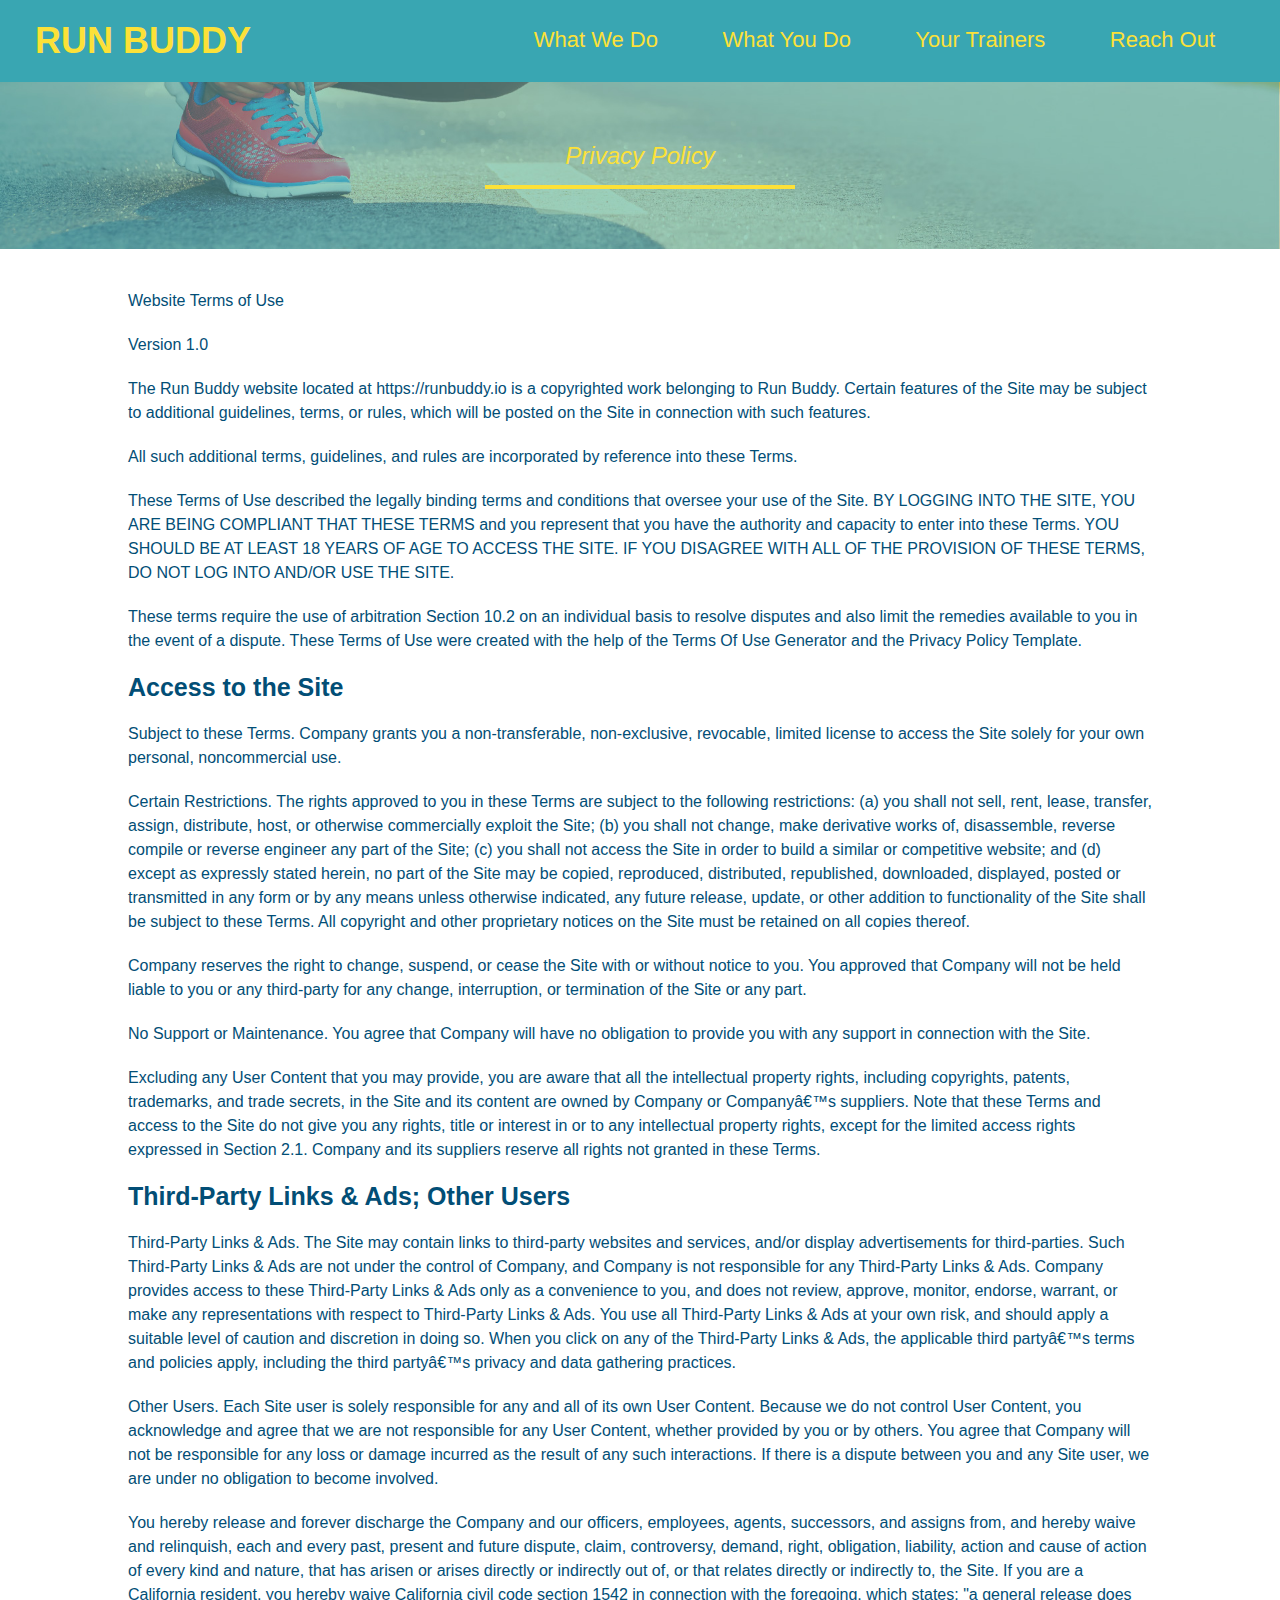
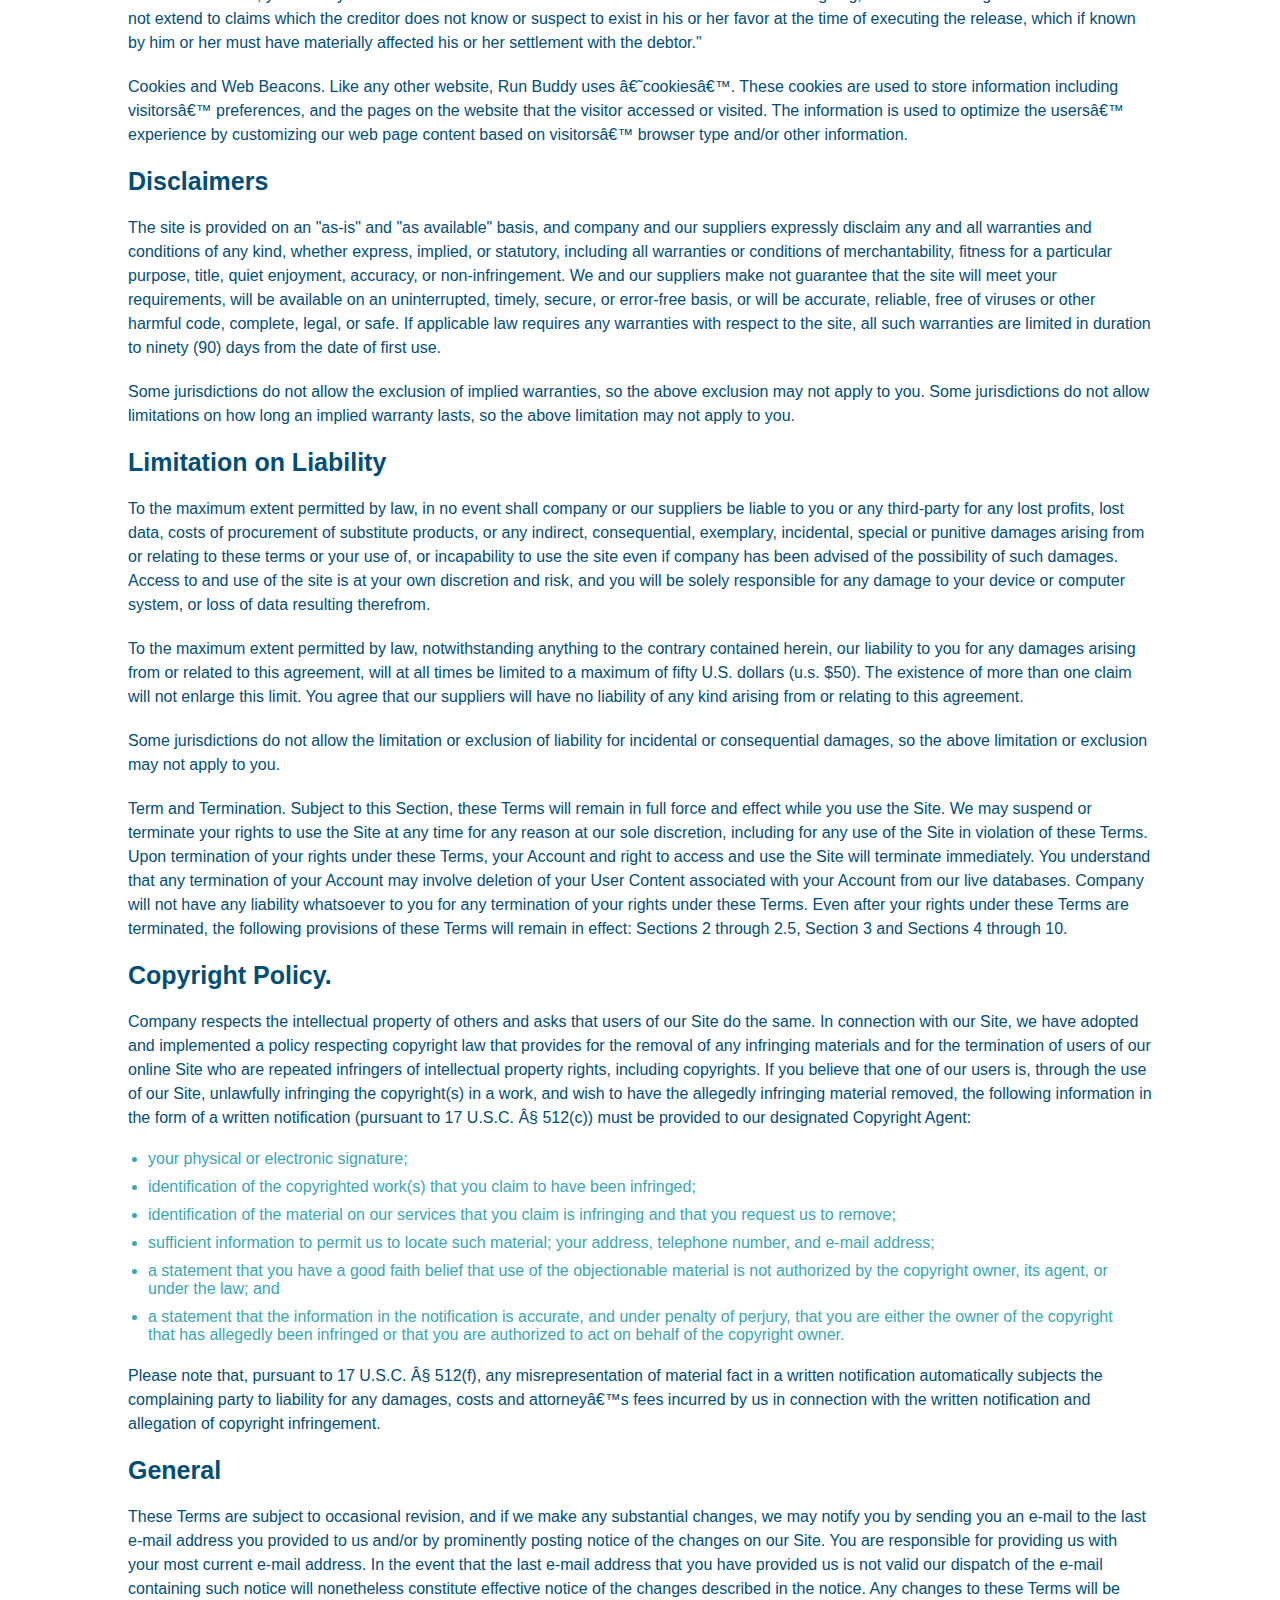
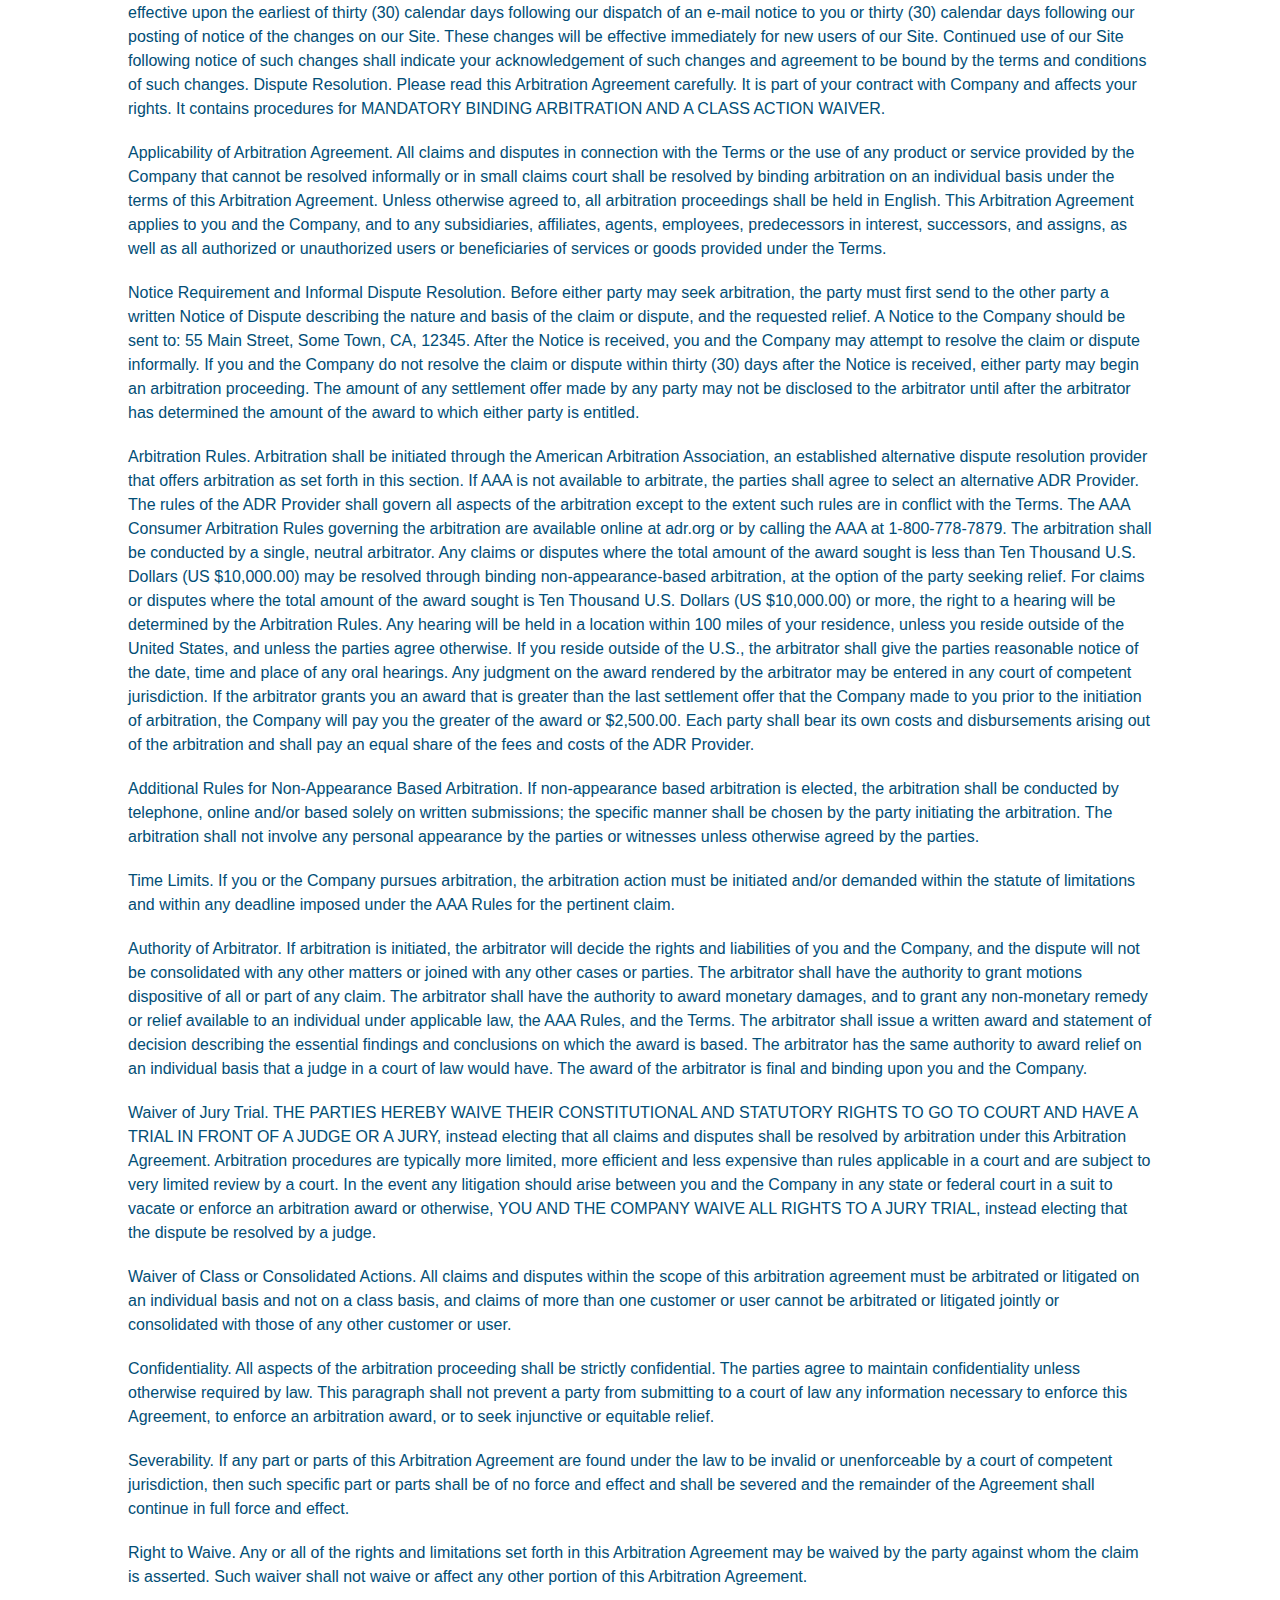
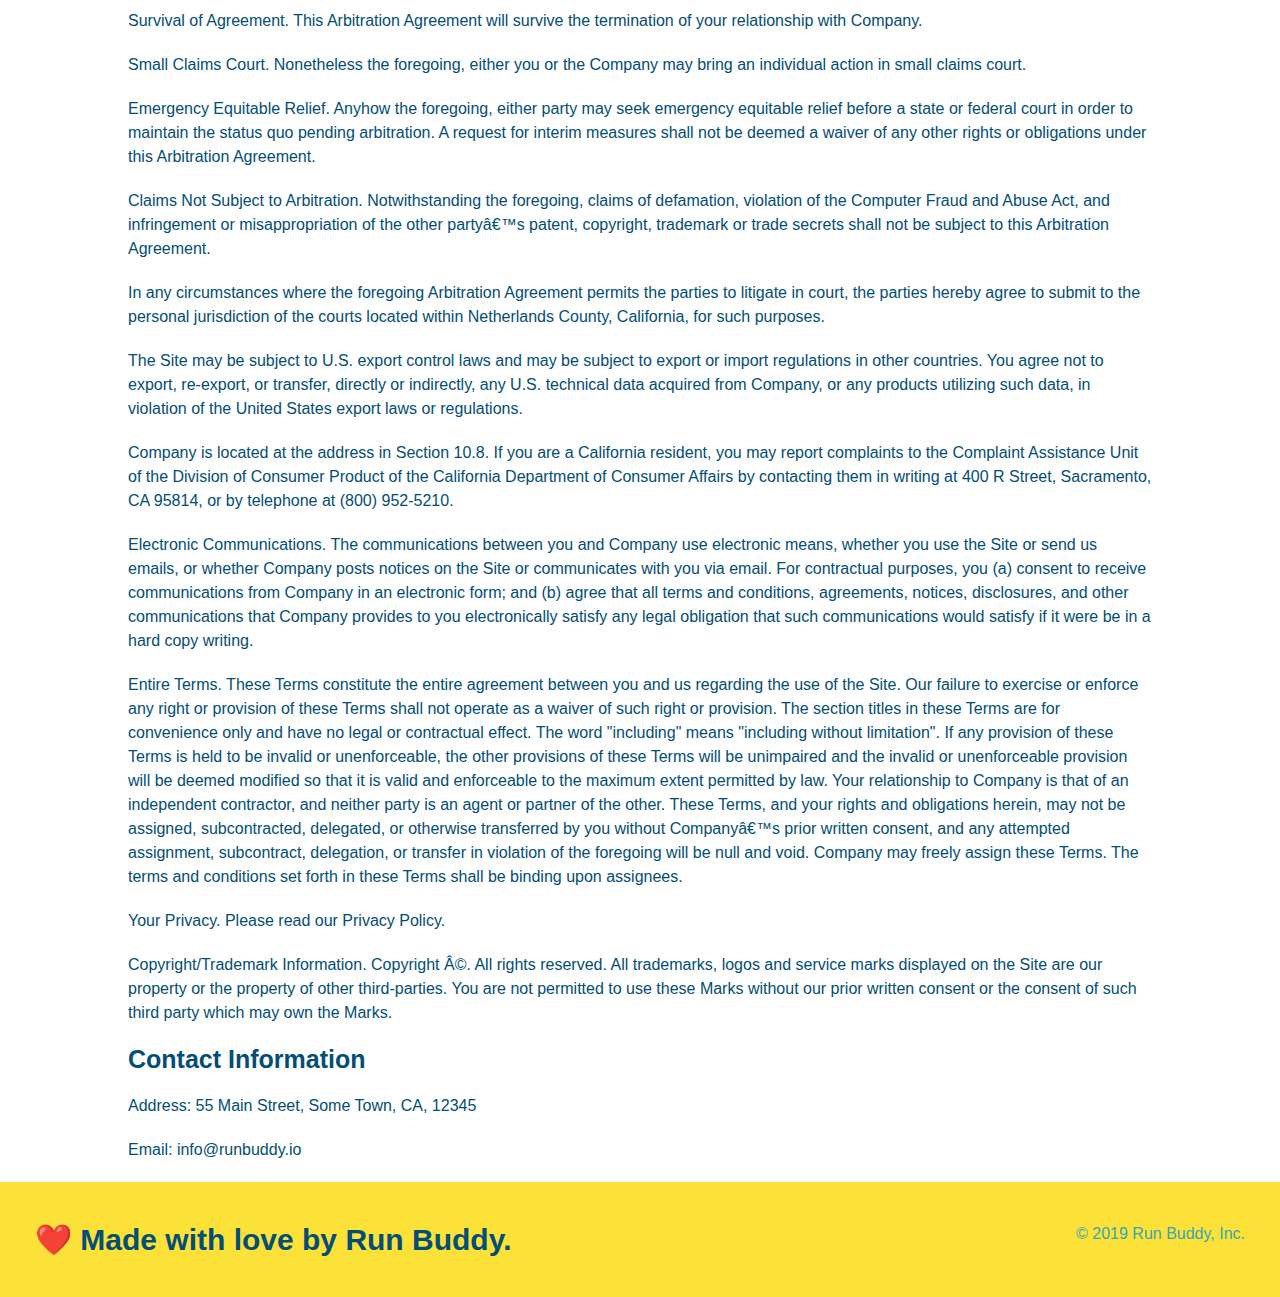
==== privacy-policy.html @ 61390b7a "privacy policy" ====
<!DOCTYPE html>
<html lang="en">
    <head>
        <meta charset="UTF-8" />
        <title>Privacy Policy - Run Buddy</title>
        <link rel="stylesheet" href="./assets/css/style.css" />
        <link rel="stylesheet" href="./assets/css/secondary-styles.css" />
    </head>

    <body>
        <header>
            <h1>
                <a href="/">RUN BUDDY</a>
            </h1>
            <nav>
                <!-- Unordered list element-->
                <ul>
                    <!--List item element-->
                    <li>
                        <!-- Anchor Element-->
                        <a href="./index.html#what-we-do">What We Do</a>
                    </li>
                    <li>
                        <a href="./index.html#what-you-do">What You Do</a>
                    </li>
                    <li>
                        <a href="./index.html#your-trainers">Your Trainers</a>
                    </li>
                    <li>
                        <a href=".index.html#reach-out">Reach Out</a>
                    </li>
                </ul>
                <!-- end unordered list -->
            </nav>
        </header>
        <section class="hero">
            <h2 class="page-title">
                Privacy Policy
            </h2>
        </section>
        
        <!-- privacy policy provided by legal team -->
        <article class="secondary-content">
            <p>
                Website Terms of Use
            </p>
            
            <p>
                Version 1.0
            </p>
            
            <p>
                The Run Buddy website located at https://runbuddy.io is a copyrighted work belonging to Run Buddy. Certain
                features of the Site may be subject to additional guidelines, terms, or rules, which will be posted on the Site
                in connection with such features.
            </p>
            
            <p>
                All such additional terms, guidelines, and rules are incorporated by reference into these Terms.
            </p>
            
            <p>
                These Terms of Use described the legally binding terms and conditions that oversee your use of the Site. BY
                LOGGING INTO THE SITE, YOU ARE BEING COMPLIANT THAT THESE TERMS and you represent that you have the authority
                and capacity to enter into these Terms. YOU SHOULD BE AT LEAST 18 YEARS OF AGE TO ACCESS THE SITE. IF YOU
                DISAGREE WITH ALL OF THE PROVISION OF THESE TERMS, DO NOT LOG INTO AND/OR USE THE SITE.
            </p>
            
            <p>
                These terms require the use of arbitration Section 10.2 on an individual basis to resolve disputes and also
                limit the remedies available to you in the event of a dispute. These Terms of Use were created with the help of
                the Terms Of Use Generator and the Privacy Policy Template.
            </p>
            
            <h3>
                Access to the Site
            </h3>
            
            <p>
                Subject to these Terms. Company grants you a non-transferable, non-exclusive, revocable, limited license to
                access the Site solely for your own personal, noncommercial use.
            </p>
            
            <p>
                Certain Restrictions. The rights approved to you in these Terms are subject to the following restrictions: (a)
                you shall not sell, rent, lease, transfer, assign, distribute, host, or otherwise commercially exploit the Site;
                (b) you shall not change, make derivative works of, disassemble, reverse compile or reverse engineer any part of
                the Site; (c) you shall not access the Site in order to build a similar or competitive website; and (d) except
                as expressly stated herein, no part of the Site may be copied, reproduced, distributed, republished, downloaded,
                displayed, posted or transmitted in any form or by any means unless otherwise indicated, any future release,
                update, or other addition to functionality of the Site shall be subject to these Terms. All copyright and other
                proprietary notices on the Site must be retained on all copies thereof.
            </p>
            
            <p>
                Company reserves the right to change, suspend, or cease the Site with or without notice to you. You approved
                that Company will not be held liable to you or any third-party for any change, interruption, or termination of
                the Site or any part.
            </p>
            
            <p>
                No Support or Maintenance. You agree that Company will have no obligation to provide you with any support in
                connection with the Site.
            </p>
            
            <p>
                Excluding any User Content that you may provide, you are aware that all the intellectual property rights,
                including copyrights, patents, trademarks, and trade secrets, in the Site and its content are owned by Company
                or Companyâ€™s suppliers. Note that these Terms and access to the Site do not give you any rights, title or
                interest in or to any intellectual property rights, except for the limited access rights expressed in Section
                2.1. Company and its suppliers reserve all rights not granted in these Terms.
            </p>
            
            <h3>
                Third-Party Links & Ads; Other Users
            </h3>
            
            <p>
                Third-Party Links & Ads. The Site may contain links to third-party websites and services, and/or display
                advertisements for third-parties. Such Third-Party Links & Ads are not under the control of Company, and Company
                is not responsible for any Third-Party Links & Ads. Company provides access to these Third-Party Links & Ads
                only as a convenience to you, and does not review, approve, monitor, endorse, warrant, or make any
                representations with respect to Third-Party Links & Ads. You use all Third-Party Links & Ads at your own risk,
                and should apply a suitable level of caution and discretion in doing so. When you click on any of the
                Third-Party Links & Ads, the applicable third partyâ€™s terms and policies apply, including the third partyâ€™s
                privacy and data gathering practices.
            </p>
            
            <p>
                Other Users. Each Site user is solely responsible for any and all of its own User Content. Because we do not
                control User Content, you acknowledge and agree that we are not responsible for any User Content, whether
                provided by you or by others. You agree that Company will not be responsible for any loss or damage incurred as
                the result of any such interactions. If there is a dispute between you and any Site user, we are under no
                obligation to become involved.
            </p>
            
            <p>
                You hereby release and forever discharge the Company and our officers, employees, agents, successors, and
                assigns from, and hereby waive and relinquish, each and every past, present and future dispute, claim,
                controversy, demand, right, obligation, liability, action and cause of action of every kind and nature, that has
                arisen or arises directly or indirectly out of, or that relates directly or indirectly to, the Site. If you are
                a California resident, you hereby waive California civil code section 1542 in connection with the foregoing,
                which states: "a general release does not extend to claims which the creditor does not know or suspect to exist
                in his or her favor at the time of executing the release, which if known by him or her must have materially
                affected his or her settlement with the debtor."
            </p>
            
            <p>
                Cookies and Web Beacons. Like any other website, Run Buddy uses â€˜cookiesâ€™. These cookies are used to store
                information including visitorsâ€™ preferences, and the pages on the website that the visitor accessed or visited.
                The information is used to optimize the usersâ€™ experience by customizing our web page content based on visitorsâ€™
                browser type and/or other information.
            </p>
            
            <h3>
                Disclaimers
            </h3>
            
            <p>
                The site is provided on an "as-is" and "as available" basis, and company and our suppliers expressly disclaim
                any and all warranties and conditions of any kind, whether express, implied, or statutory, including all
                warranties or conditions of merchantability, fitness for a particular purpose, title, quiet enjoyment, accuracy,
                or non-infringement. We and our suppliers make not guarantee that the site will meet your requirements, will be
                available on an uninterrupted, timely, secure, or error-free basis, or will be accurate, reliable, free of
                viruses or other harmful code, complete, legal, or safe. If applicable law requires any warranties with respect
                to the site, all such warranties are limited in duration to ninety (90) days from the date of first use.
            </p>
            
            <p>
                Some jurisdictions do not allow the exclusion of implied warranties, so the above exclusion may not apply to
                you. Some jurisdictions do not allow limitations on how long an implied warranty lasts, so the above limitation
                may not apply to you.
            </p>
            
            <h3>
                Limitation on Liability
            </h3>
            
            <p>
                To the maximum extent permitted by law, in no event shall company or our suppliers be liable to you or any
                third-party for any lost profits, lost data, costs of procurement of substitute products, or any indirect,
                consequential, exemplary, incidental, special or punitive damages arising from or relating to these terms or
                your use of, or incapability to use the site even if company has been advised of the possibility of such
                damages. Access to and use of the site is at your own discretion and risk, and you will be solely responsible
                for any damage to your device or computer system, or loss of data resulting therefrom.
            </p>
            
            <p>
                To the maximum extent permitted by law, notwithstanding anything to the contrary contained herein, our liability
                to you for any damages arising from or related to this agreement, will at all times be limited to a maximum of
                fifty U.S. dollars (u.s. $50). The existence of more than one claim will not enlarge this limit. You agree that
                our suppliers will have no liability of any kind arising from or relating to this agreement.
            </p>
            
            <p>
                Some jurisdictions do not allow the limitation or exclusion of liability for incidental or consequential
                damages, so the above limitation or exclusion may not apply to you.
            </p>
            
            <p>
                Term and Termination. Subject to this Section, these Terms will remain in full force and effect while you use
                the Site. We may suspend or terminate your rights to use the Site at any time for any reason at our sole
                discretion, including for any use of the Site in violation of these Terms. Upon termination of your rights under
                these Terms, your Account and right to access and use the Site will terminate immediately. You understand that
                any termination of your Account may involve deletion of your User Content associated with your Account from our
                live databases. Company will not have any liability whatsoever to you for any termination of your rights under
                these Terms. Even after your rights under these Terms are terminated, the following provisions of these Terms
                will remain in effect: Sections 2 through 2.5, Section 3 and Sections 4 through 10.
            </p>
            
            <h3>
                Copyright Policy.
            </h3>
            
            <p>
                Company respects the intellectual property of others and asks that users of our Site do the same. In connection
                with our Site, we have adopted and implemented a policy respecting copyright law that provides for the removal
                of any infringing materials and for the termination of users of our online Site who are repeated infringers of
                intellectual property rights, including copyrights. If you believe that one of our users is, through the use of
                our Site, unlawfully infringing the copyright(s) in a work, and wish to have the allegedly infringing material
                removed, the following information in the form of a written notification (pursuant to 17 U.S.C. Â§ 512(c)) must
                be provided to our designated Copyright Agent:
            </p>
            
            <ul>
                <li>
                    your physical or electronic signature;
                </li>
                <li>
                    identification of the copyrighted work(s) that you claim to have been infringed;
                </li>
                <li>
                    identification of the material on our services that you claim is infringing and that you request us to remove;
                </li>
                <li>
                    sufficient information to permit us to locate such material; your address, telephone number, and e-mail
                    address;
                </li>
                <li>
                    a statement that you have a good faith belief that use of the objectionable material is not authorized by the
                    copyright owner, its agent, or under the law; and
                </li>
                <li>
                    a statement that the information in the notification is accurate, and under penalty of perjury, that you are
                    either the owner of the copyright that has allegedly been infringed or that you are authorized to act on
                    behalf of the copyright owner.
                </li>
            </ul>
            
            <p>
                Please note that, pursuant to 17 U.S.C. Â§ 512(f), any misrepresentation of material fact in a written
                notification automatically subjects the complaining party to liability for any damages, costs and attorneyâ€™s
                fees incurred by us in connection with the written notification and allegation of copyright infringement.
            </p>
            
            <h3>
                General
            </h3>
            
            <p>
                These Terms are subject to occasional revision, and if we make any substantial changes, we may notify you by
                sending you an e-mail to the last e-mail address you provided to us and/or by prominently posting notice of the
                changes on our Site. You are responsible for providing us with your most current e-mail address. In the event
                that the last e-mail address that you have provided us is not valid our dispatch of the e-mail containing such
                notice will nonetheless constitute effective notice of the changes described in the notice. Any changes to these
                Terms will be effective upon the earliest of thirty (30) calendar days following our dispatch of an e-mail
                notice to you or thirty (30) calendar days following our posting of notice of the changes on our Site. These
                changes will be effective immediately for new users of our Site. Continued use of our Site following notice of
                such changes shall indicate your acknowledgement of such changes and agreement to be bound by the terms and
                conditions of such changes. Dispute Resolution. Please read this Arbitration Agreement carefully. It is part of
                your contract with Company and affects your rights. It contains procedures for MANDATORY BINDING ARBITRATION AND
                A CLASS ACTION WAIVER.
            </p>
            
            <p>
                Applicability of Arbitration Agreement. All claims and disputes in connection with the Terms or the use of any
                product or service provided by the Company that cannot be resolved informally or in small claims court shall be
                resolved by binding arbitration on an individual basis under the terms of this Arbitration Agreement. Unless
                otherwise agreed to, all arbitration proceedings shall be held in English. This Arbitration Agreement applies to
                you and the Company, and to any subsidiaries, affiliates, agents, employees, predecessors in interest,
                successors, and assigns, as well as all authorized or unauthorized users or beneficiaries of services or goods
                provided under the Terms.
            </p>
            
            <p>
                Notice Requirement and Informal Dispute Resolution. Before either party may seek arbitration, the party must
                first send to the other party a written Notice of Dispute describing the nature and basis of the claim or
                dispute, and the requested relief. A Notice to the Company should be sent to: 55 Main Street, Some Town, CA,
                12345. After the Notice is received, you and the Company may attempt to resolve the claim or dispute informally.
                If you and the Company do not resolve the claim or dispute within thirty (30) days after the Notice is received,
                either party may begin an arbitration proceeding. The amount of any settlement offer made by any party may not
                be disclosed to the arbitrator until after the arbitrator has determined the amount of the award to which either
                party is entitled.
            </p>
            
            <p>
                Arbitration Rules. Arbitration shall be initiated through the American Arbitration Association, an established
                alternative dispute resolution provider that offers arbitration as set forth in this section. If AAA is not
                available to arbitrate, the parties shall agree to select an alternative ADR Provider. The rules of the ADR
                Provider shall govern all aspects of the arbitration except to the extent such rules are in conflict with the
                Terms. The AAA Consumer Arbitration Rules governing the arbitration are available online at adr.org or by
                calling the AAA at 1-800-778-7879. The arbitration shall be conducted by a single, neutral arbitrator. Any
                claims or disputes where the total amount of the award sought is less than Ten Thousand U.S. Dollars (US
                $10,000.00) may be resolved through binding non-appearance-based arbitration, at the option of the party seeking
                relief. For claims or disputes where the total amount of the award sought is Ten Thousand U.S. Dollars (US
                $10,000.00) or more, the right to a hearing will be determined by the Arbitration Rules. Any hearing will be
                held in a location within 100 miles of your residence, unless you reside outside of the United States, and
                unless the parties agree otherwise. If you reside outside of the U.S., the arbitrator shall give the parties
                reasonable notice of the date, time and place of any oral hearings. Any judgment on the award rendered by the
                arbitrator may be entered in any court of competent jurisdiction. If the arbitrator grants you an award that is
                greater than the last settlement offer that the Company made to you prior to the initiation of arbitration, the
                Company will pay you the greater of the award or $2,500.00. Each party shall bear its own costs and
                disbursements arising out of the arbitration and shall pay an equal share of the fees and costs of the ADR
                Provider.
            </p>
            
            <p>
                Additional Rules for Non-Appearance Based Arbitration. If non-appearance based arbitration is elected, the
                arbitration shall be conducted by telephone, online and/or based solely on written submissions; the specific
                manner shall be chosen by the party initiating the arbitration. The arbitration shall not involve any personal
                appearance by the parties or witnesses unless otherwise agreed by the parties.
            </p>
            
            <p>
                Time Limits. If you or the Company pursues arbitration, the arbitration action must be initiated and/or demanded
                within the statute of limitations and within any deadline imposed under the AAA Rules for the pertinent claim.
            </p>
            
            <p>
                Authority of Arbitrator. If arbitration is initiated, the arbitrator will decide the rights and liabilities of
                you and the Company, and the dispute will not be consolidated with any other matters or joined with any other
                cases or parties. The arbitrator shall have the authority to grant motions dispositive of all or part of any
                claim. The arbitrator shall have the authority to award monetary damages, and to grant any non-monetary remedy
                or relief available to an individual under applicable law, the AAA Rules, and the Terms. The arbitrator shall
                issue a written award and statement of decision describing the essential findings and conclusions on which the
                award is based. The arbitrator has the same authority to award relief on an individual basis that a judge in a
                court of law would have. The award of the arbitrator is final and binding upon you and the Company.
            </p>
            
            <p>
                Waiver of Jury Trial. THE PARTIES HEREBY WAIVE THEIR CONSTITUTIONAL AND STATUTORY RIGHTS TO GO TO COURT AND HAVE
                A TRIAL IN FRONT OF A JUDGE OR A JURY, instead electing that all claims and disputes shall be resolved by
                arbitration under this Arbitration Agreement. Arbitration procedures are typically more limited, more efficient
                and less expensive than rules applicable in a court and are subject to very limited review by a court. In the
                event any litigation should arise between you and the Company in any state or federal court in a suit to vacate
                or enforce an arbitration award or otherwise, YOU AND THE COMPANY WAIVE ALL RIGHTS TO A JURY TRIAL, instead
                electing that the dispute be resolved by a judge.
            </p>
            
            <p>
                Waiver of Class or Consolidated Actions. All claims and disputes within the scope of this arbitration agreement
                must be arbitrated or litigated on an individual basis and not on a class basis, and claims of more than one
                customer or user cannot be arbitrated or litigated jointly or consolidated with those of any other customer or
                user.
            </p>
            
            <p>
                Confidentiality. All aspects of the arbitration proceeding shall be strictly confidential. The parties agree to
                maintain confidentiality unless otherwise required by law. This paragraph shall not prevent a party from
                submitting to a court of law any information necessary to enforce this Agreement, to enforce an arbitration
                award, or to seek injunctive or equitable relief.
            </p>
            
            <p>
                Severability. If any part or parts of this Arbitration Agreement are found under the law to be invalid or
                unenforceable by a court of competent jurisdiction, then such specific part or parts shall be of no force and
                effect and shall be severed and the remainder of the Agreement shall continue in full force and effect.
            </p>
            
            <p>
                Right to Waive. Any or all of the rights and limitations set forth in this Arbitration Agreement may be waived
                by the party against whom the claim is asserted. Such waiver shall not waive or affect any other portion of this
                Arbitration Agreement.
            </p>
            
            <p>
                Survival of Agreement. This Arbitration Agreement will survive the termination of your relationship with
                Company.
            </p>
            
            <p>
                Small Claims Court. Nonetheless the foregoing, either you or the Company may bring an individual action in small
                claims court.
            </p>
            
            <p>
                Emergency Equitable Relief. Anyhow the foregoing, either party may seek emergency equitable relief before a
                state or federal court in order to maintain the status quo pending arbitration. A request for interim measures
                shall not be deemed a waiver of any other rights or obligations under this Arbitration Agreement.
            </p>
            
            <p>
                Claims Not Subject to Arbitration. Notwithstanding the foregoing, claims of defamation, violation of the
                Computer Fraud and Abuse Act, and infringement or misappropriation of the other partyâ€™s patent, copyright,
                trademark or trade secrets shall not be subject to this Arbitration Agreement.
            </p>
            
            <p>
                In any circumstances where the foregoing Arbitration Agreement permits the parties to litigate in court, the
                parties hereby agree to submit to the personal jurisdiction of the courts located within Netherlands County,
                California, for such purposes.
            </p>
            
            <p>
                The Site may be subject to U.S. export control laws and may be subject to export or import regulations in other
                countries. You agree not to export, re-export, or transfer, directly or indirectly, any U.S. technical data
                acquired from Company, or any products utilizing such data, in violation of the United States export laws or
                regulations.
            </p>
            
            <p>
                Company is located at the address in Section 10.8. If you are a California resident, you may report complaints
                to the Complaint Assistance Unit of the Division of Consumer Product of the California Department of Consumer
                Affairs by contacting them in writing at 400 R Street, Sacramento, CA 95814, or by telephone at (800) 952-5210.
            </p>
            
            <p>
                Electronic Communications. The communications between you and Company use electronic means, whether you use the
                Site or send us emails, or whether Company posts notices on the Site or communicates with you via email. For
                contractual purposes, you (a) consent to receive communications from Company in an electronic form; and (b)
                agree that all terms and conditions, agreements, notices, disclosures, and other communications that Company
                provides to you electronically satisfy any legal obligation that such communications would satisfy if it were be
                in a hard copy writing.
            </p>
            
            <p>
                Entire Terms. These Terms constitute the entire agreement between you and us regarding the use of the Site. Our
                failure to exercise or enforce any right or provision of these Terms shall not operate as a waiver of such right
                or provision. The section titles in these Terms are for convenience only and have no legal or contractual
                effect. The word "including" means "including without limitation". If any provision of these Terms is held to be
                invalid or unenforceable, the other provisions of these Terms will be unimpaired and the invalid or
                unenforceable provision will be deemed modified so that it is valid and enforceable to the maximum extent
                permitted by law. Your relationship to Company is that of an independent contractor, and neither party is an
                agent or partner of the other. These Terms, and your rights and obligations herein, may not be assigned,
                subcontracted, delegated, or otherwise transferred by you without Companyâ€™s prior written consent, and any
                attempted assignment, subcontract, delegation, or transfer in violation of the foregoing will be null and void.
                Company may freely assign these Terms. The terms and conditions set forth in these Terms shall be binding upon
                assignees.
            </p>
            
            <p>
                Your Privacy. Please read our Privacy Policy.
            </p>
            
            <p>
                Copyright/Trademark Information. Copyright Â©. All rights reserved. All trademarks, logos and service marks
                displayed on the Site are our property or the property of other third-parties. You are not permitted to use
                these Marks without our prior written consent or the consent of such third party which may own the Marks.
            </p>
            
            <h3>
                Contact Information
            </h3>
            
            <p>
                Address: 55 Main Street, Some Town, CA, 12345
            </p>
            
            <p>
                Email: info@runbuddy.io
            </p>
        </article>

        <footer>
            <h2>❤️ Made with love by Run Buddy.</h2>
            <div>
                &copy; 2019 Run Buddy, Inc.
            </div>
        </footer>
    </body>
</html>
---- assets/css/style.css ----
* {
    margin: 0; 
    padding: 0;
    box-sizing: border-box;
}

body {
    color: #39a6b2;
    font-family: Helvetica, Arial, sans-serif;
}

/* apply styles to <header> */
header {
    padding: 20px 35px;
    background-color: #39a6b2;
}

header h1 {
    font-weight: bold;
    font-size: 36px;
    color: #fce138;
    margin: 0;
    display: inline;
}

header a {
    text-decoration: none;
    color: #fce138;
}

header nav {
    float: right;
    margin: 7px 0;
}

header nav ul li {
    display: inline;
}

header nav ul li a {
    margin: 0 30px;
    font-weight: lighter;
    font-size: 22px;
}

footer {
    background: #fce138;
    width: 100%;
    padding: 40px 35px;
}

footer h2 {
    display: inline;
    color: #024e76;
    font-size: 30px;
    margin: 0;
}

footer div {
    float: right;
    line-height: 1.5;
    text-align: right;
}

footer a {
    color: #024e76;
}

section {
    padding: 60px;
}

/*hero Style start*/
.hero {
    background-image: url("../images/hero-bg.jpeg");
    height: 600px;
    background-size: cover;
    background-position: center;
    position: relative;
}

.hero-form {
    border: solid 3px #024e76;
    background-color: #fce138;
    padding: 20px;
    width: 500px;
    color: #024e76;
    position: absolute;
    bottom: 120px;
    right: 140px;
}

.hero-form h3 {
    font-size: 24px;
    margin: 0;
}

.hero-form p {
    margin: 5px 0 15px 0;
}

.form-input {
    border: 1px solid #024e76;
    display: block;
    padding: 7px 15px;
    font-size: 16px;
    color: #024e76;
    width: 100%;
    margin-bottom: 15px;
}

.hero-form label {
    margin: 0 5px;
}

.hero-form button {
    color: #fce138;
    background-color: #024e76;
    border: none;
    padding: 10px 20px;
    font-size: 16px;  
}
/* hero Style end*/

.intro {
    text-align: center;
}

.intro p {
    line-height: 1.7;
    color: #39a6b2;
    width: 80%;
    font-size: 20px;
    margin: 0 auto;
}

/* what you do steps start*/

.steps {
    text-align: center;
    background: #fce138;
}

.steps div {
    margin-bottom: 80px;
}

.steps img {
    width: 15%;
    margin: 10px 0;
}

.steps h3 {
    color: #024e76;
    font-size: 46px;
    margin-top: 10px;
}

.steps p {
    color: #39a6b2;
    font-size: 23px;
}

.steps span {
    font-size: 38px;
}

/* what you do steps end*/

.section-title {
    font-size: 55px;
    color:#024e76;
    margin-bottom: 35px;
    padding: 0 100px 20px 100px;
    display: inline-block;
    border-bottom: 3px solid;
}

.primary-border {
    border-color: #fce138;
}

.secondary-border {
    border-color: #39a6b2;
}

/* meet the trainers style start*/

.trainers {
    text-align: center;
}

.trainer {
    width: 900px;
    margin: 0 auto 30px auto;
    background: #024e76;
    color: #fce138;
    overflow: auto;
}

.trainer img {
    width: 35%;
    float: left;
}

.trainer-bio {
    padding: 35px;
    float: left;
    width: 65%;
}

.text-left {
    text-align: left;
}

.text-right {
    text-align: right;
}

.trainer-bio h3 {
    font-size: 32px;
    margin-bottom: 8px;
}

.trainer-bio h4 {
    font-weight: lighter;
    font-size: 26px;
    margin-bottom: 25px;
}

.trainer-bio p {
    font-size: 17px;
    line-height: 1.3;
}

/*meet the trainers style end*/

/* reach out style start*/

.contact {
    text-align: center;
    background-color: #024e76;
}

.contact h2 {
    color: #fce138;
}

.contact-info iframe {
    width: 400px;
    height: 400px;
}

.contact-info div{
    width: 410px;
    display: inline-block;
    vertical-align: top;
    text-align: left;
    margin: 30px 0 0 60px;
    color: white;
}

.contact-info h3 {
    color: #fce138;
    font-size: 32px;
}

.contact-info p, .contact-info address {
    margin: 20px 0;
    line-height: 1.5;
    font-size: 20px;
    font-style: normal;
}


.contact-info a {
    color: #fce138;
}
/* reach out style ends*/
---- assets/css/secondary-styles.css ----
/* privacy page hero design */
.hero {
    background-position: bottom;
    height: auto;
    text-align: center;
    margin-bottom: 40px;
}

.page-title {
    color: #fce138;
    display: inline-block;
    border-bottom: solid 4px #fce138;
    padding: 0 80px 15px 80px;
    font-weight: normal;
    font-style: italic;
}

.secondary-content {
    width: 80%;
    margin: 0 auto;
    color: #024e76;

}

.secondary-content h3 {
    font-size: 25px;
    margin: 20px 0 20px 0;
}

.secondary-content p {
    font-size: 16px;
    line-height: 1.5;
    margin: 20px 0 20px 0;
}

.secondary-content ul {
    margin: 15px 20px 15px 20px;
}

.secondary-content li {
    color: #39a6b2;
    margin: 10px 0 10px 0;
}
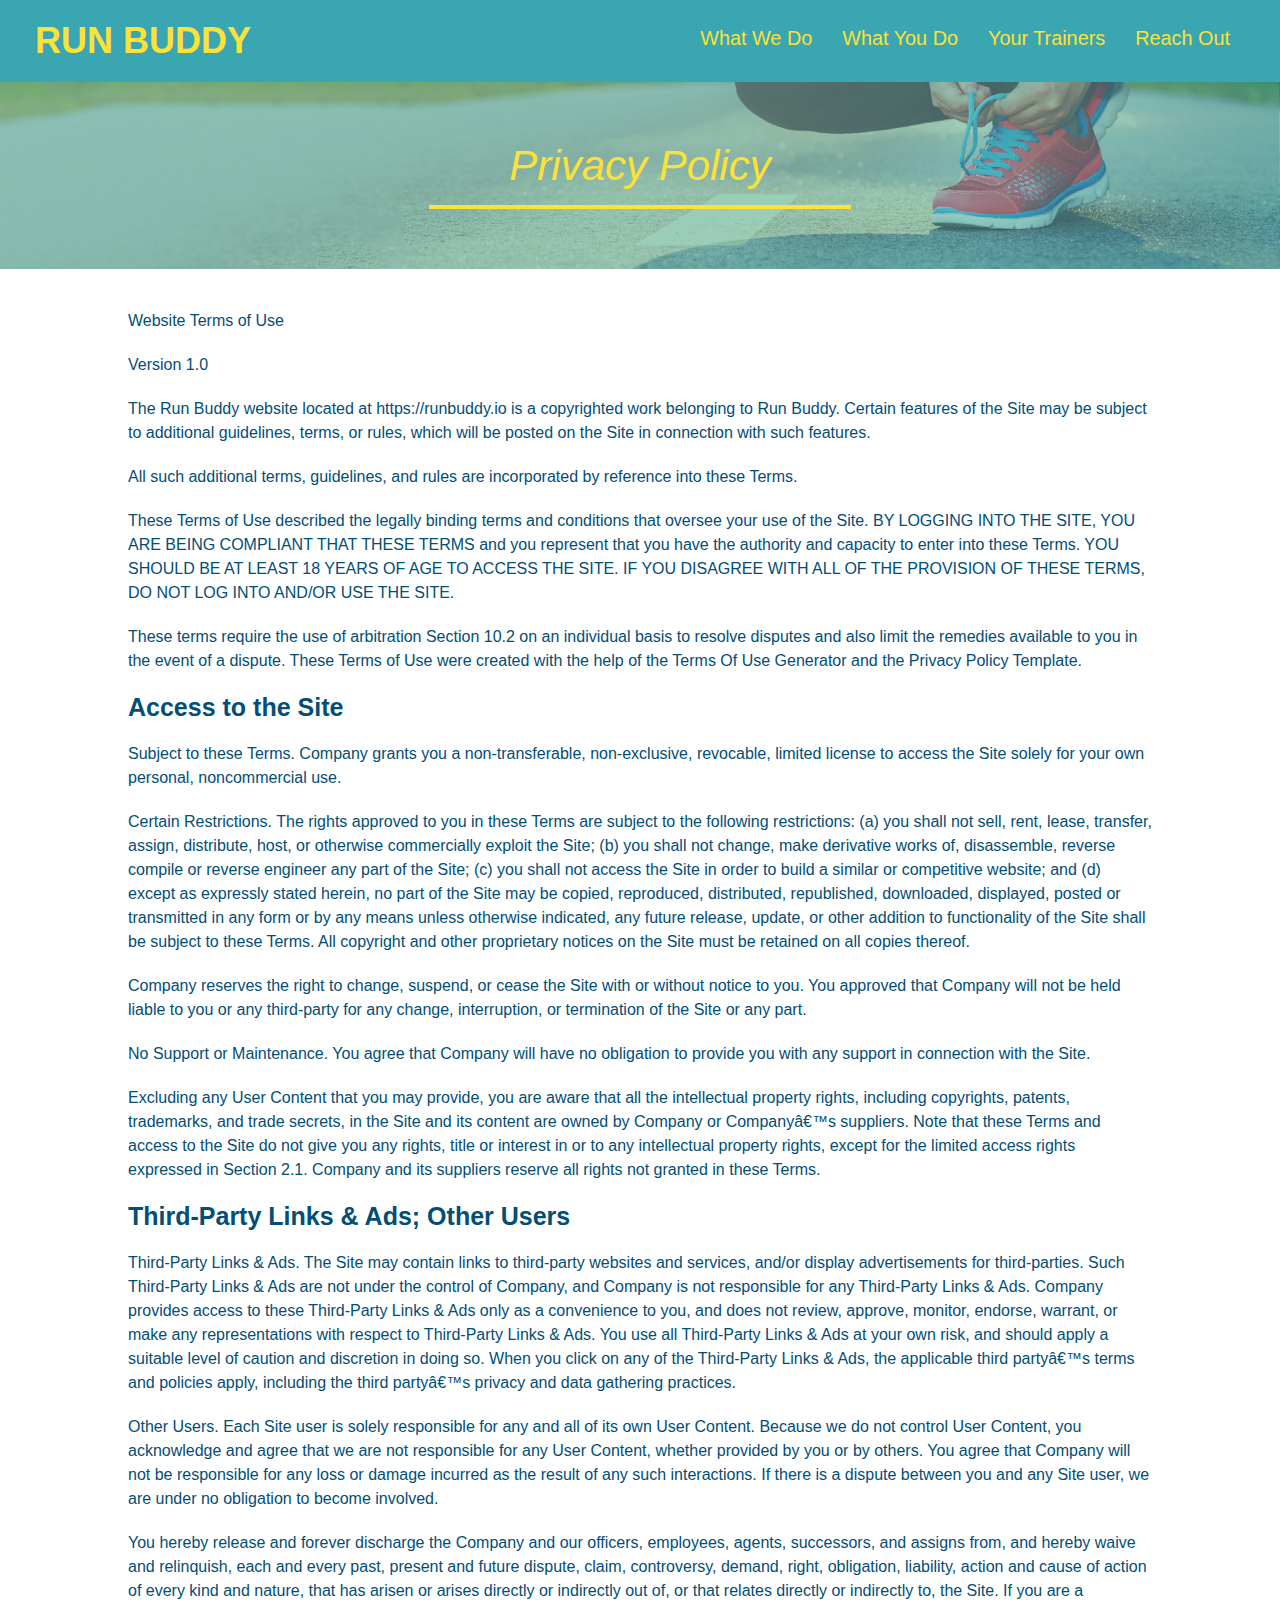
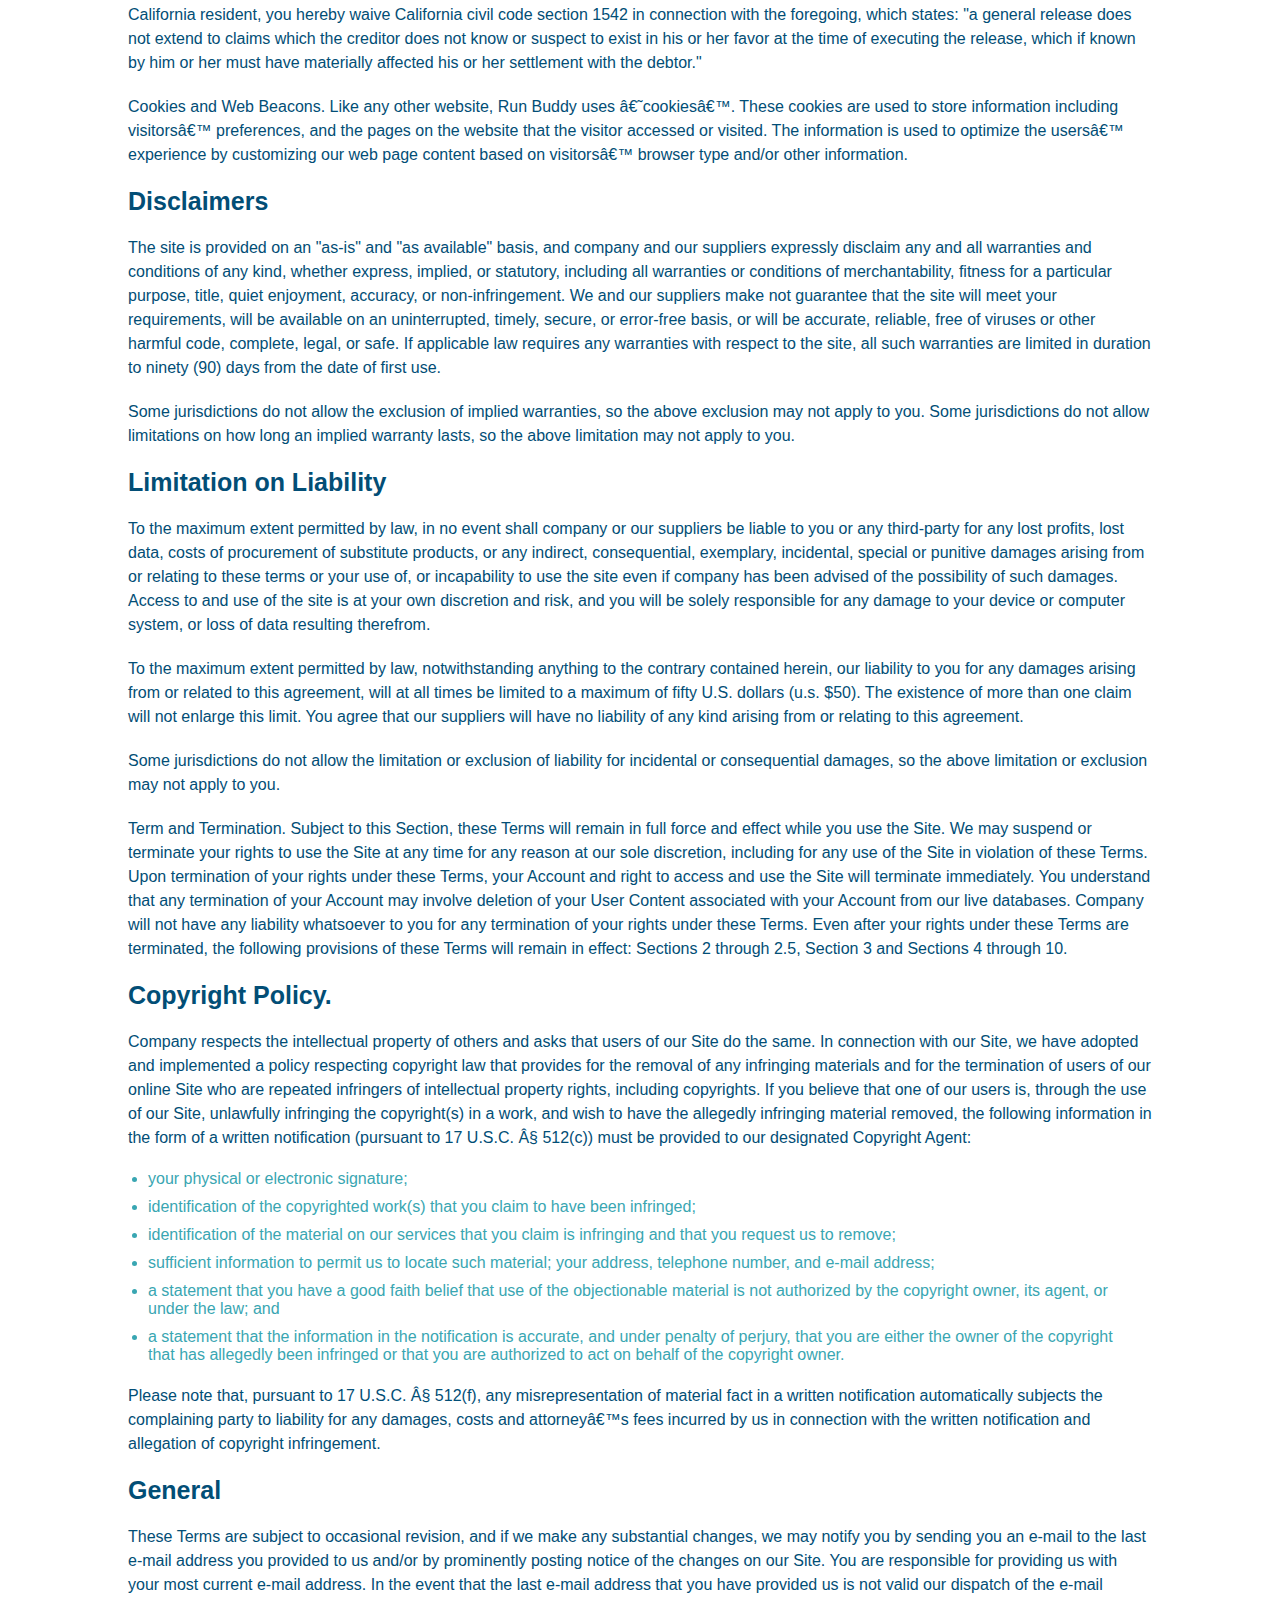
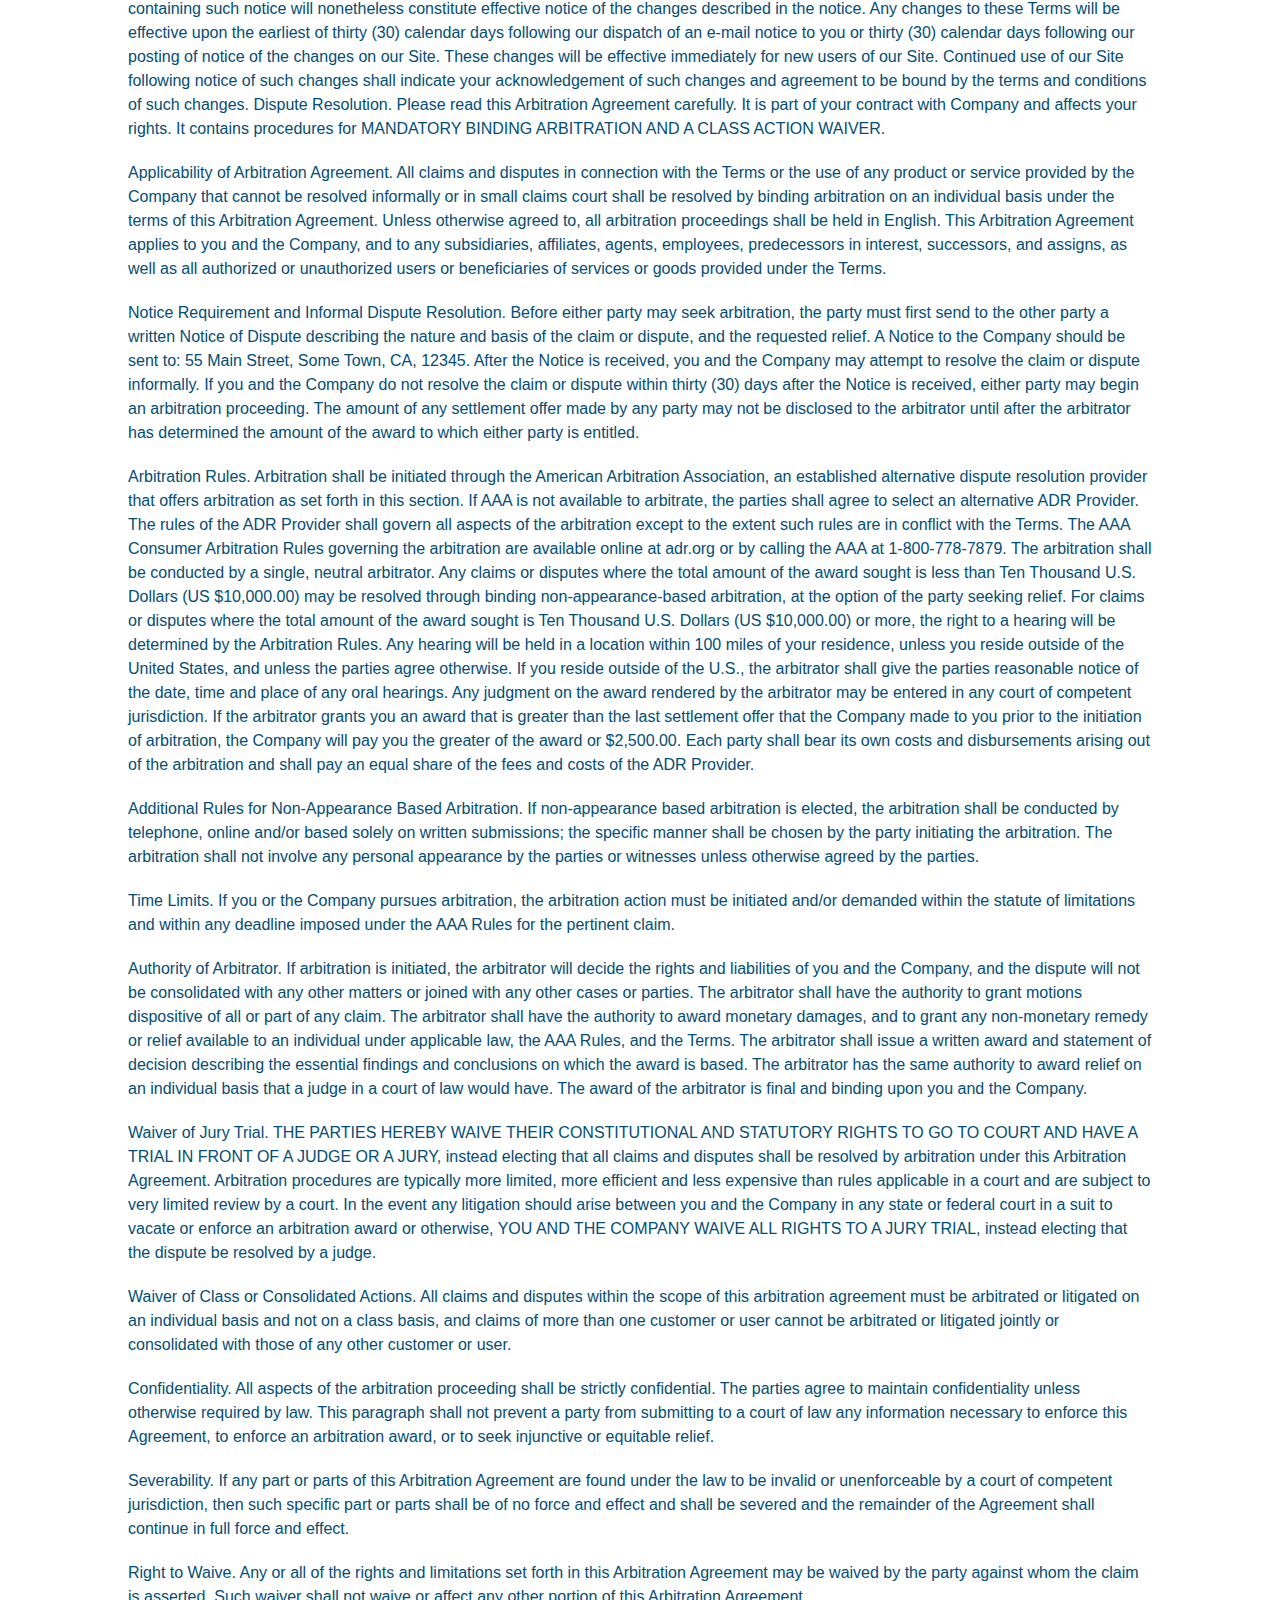
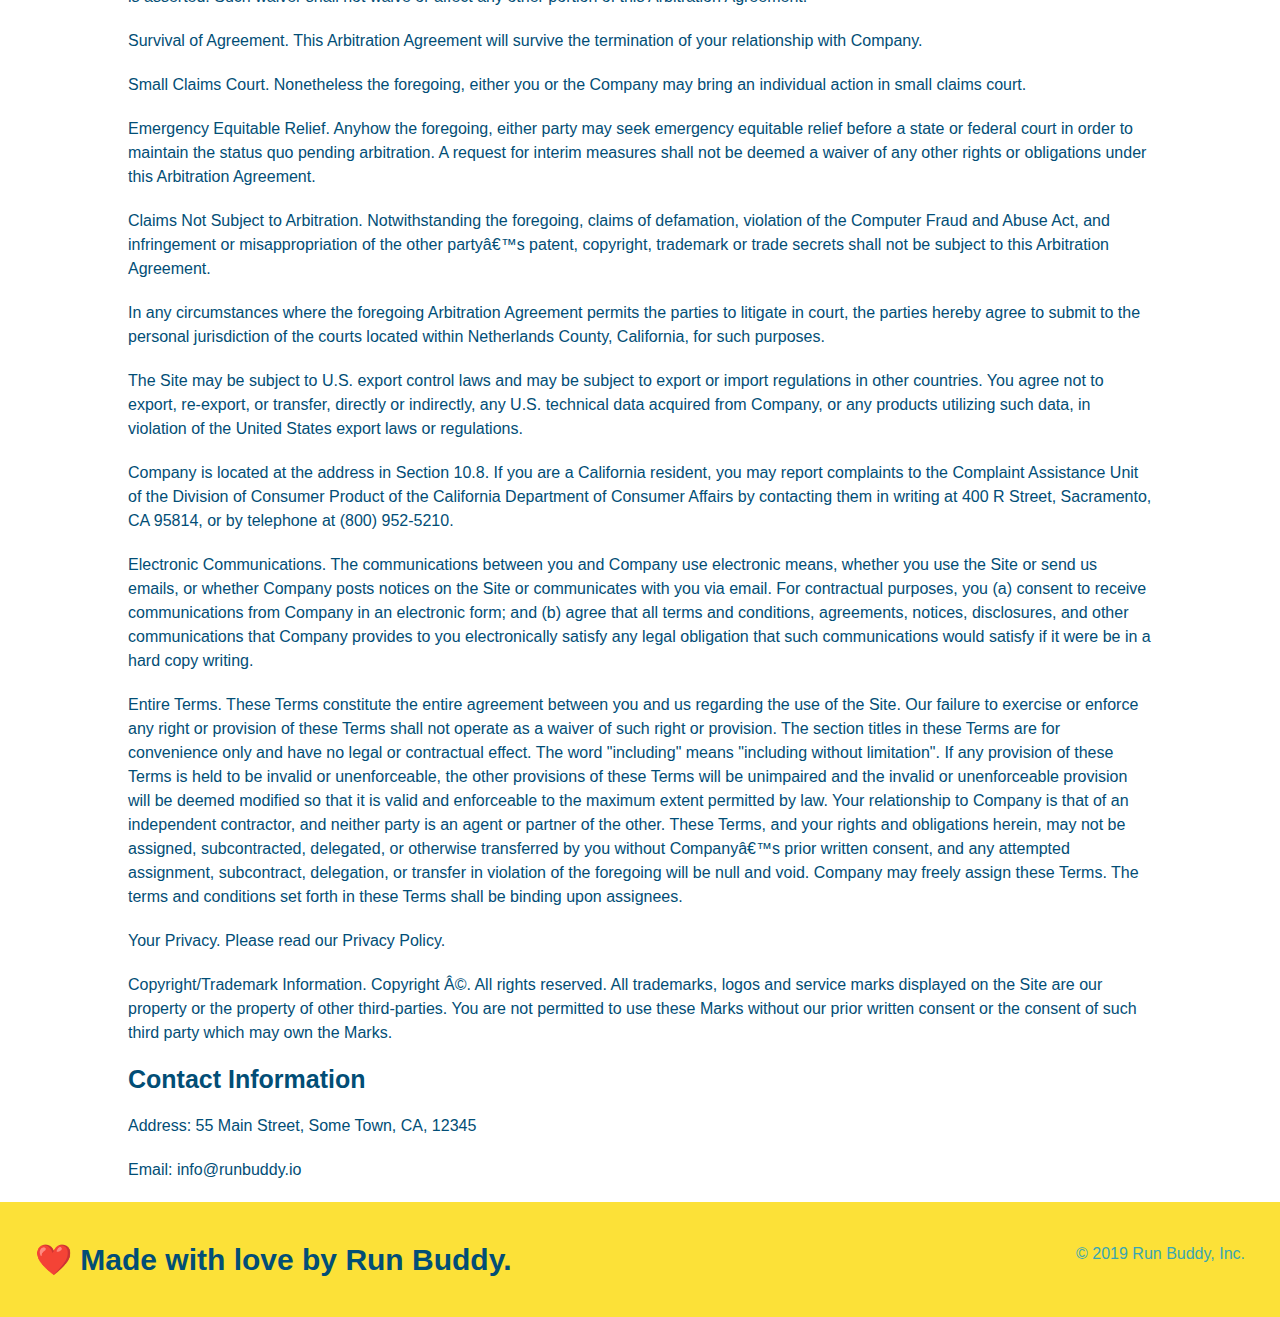
==== commit 24c7a6ae: "add mobile responsiveness media queries" ====
--- a/privacy-policy.html
+++ b/privacy-policy.html
@@ -2,6 +2,7 @@
 <html lang="en">
     <head>
         <meta charset="UTF-8" />
+        <meta name="viewport" content="width=device-width, initial-scale=1.0" />
         <title>Privacy Policy - Run Buddy</title>
         <link rel="stylesheet" href="./assets/css/style.css" />
         <link rel="stylesheet" href="./assets/css/secondary-styles.css" />
--- a/assets/css/style.css
+++ b/assets/css/style.css
@@ -13,6 +13,9 @@
 header {
     padding: 20px 35px;
     background-color: #39a6b2;
+    display: flex;
+    justify-content: space-between;
+    flex-wrap: wrap;
 }
 
 header h1 {
@@ -20,7 +23,6 @@
     font-size: 36px;
     color: #fce138;
     margin: 0;
-    display: inline;
 }
 
 header a {
@@ -29,35 +31,41 @@
 }
 
 header nav {
-    float: right;
     margin: 7px 0;
 }
 
-header nav ul li {
-    display: inline;
+header nav ul {
+    display: flex;
+    flex-wrap: wrap;
+    justify-content: space-between;
+    align-items: center;
+    list-style: none;
 }
 
 header nav ul li a {
-    margin: 0 30px;
+    padding: 10px 15px;
     font-weight: lighter;
-    font-size: 22px;
-}
-
+    font-size: 1.55vw;
+}
+/* Header/Nav Styling end */
+
+/* footer Styling */
 footer {
     background: #fce138;
     width: 100%;
     padding: 40px 35px;
+    display: flex;
+    justify-content: space-between;
+    flex-wrap: wrap;
 }
 
 footer h2 {
-    display: inline;
     color: #024e76;
     font-size: 30px;
     margin: 0;
 }
 
 footer div {
-    float: right;
     line-height: 1.5;
     text-align: right;
 }
@@ -72,22 +80,37 @@
 
 /*hero Style start*/
 .hero {
-    background-image: url("../images/hero-bg.jpeg");
-    height: 600px;
+    background-image: url("../images/hero-bg.jpg");
     background-size: cover;
     background-position: center;
-    position: relative;
+    display: flex;
+    justify-content: center;
+    flex-wrap: wrap; 
+    align-items: flex-start;
+}
+
+.hero-cta {
+    width: 35%;
+    text-align: right;
+    margin: 3.5%;
+    color: #fff;
+    font-size: 18px;
+    line-height: 1.2;
+}
+
+.hero-cta h2 {
+    color: #fce138;
+    font-style: italic;
+    font-size: 55px;
 }
 
 .hero-form {
     border: solid 3px #024e76;
     background-color: #fce138;
     padding: 20px;
-    width: 500px;
-    color: #024e76;
-    position: absolute;
-    bottom: 120px;
-    right: 140px;
+    color: #024e76;
+    width: 40%;
+    margin: 3.5%;
 }
 
 .hero-form h3 {
@@ -122,9 +145,27 @@
 }
 /* hero Style end*/
 
-.intro {
+/*section title style start */
+.section-title {
+    font-size: 48px;
+    color:#024e76;
+    border-bottom: 3px solid;
+    padding-bottom: 20px;
     text-align: center;
-}
+    margin: 0 auto 35px auto;
+    width: 50%;
+}
+
+.primary-border {
+    border-color: #fce138;
+}
+
+.secondary-border {
+    border-color: #39a6b2;
+}
+/* Section Title style end */
+
+/* What we do styles */
 
 .intro p {
     line-height: 1.7;
@@ -132,105 +173,103 @@
     width: 80%;
     font-size: 20px;
     margin: 0 auto;
+    text-align: center;
 }
 
 /* what you do steps start*/
 
 .steps {
-    text-align: center;
     background: #fce138;
 }
 
-.steps div {
-    margin-bottom: 80px;
-}
-
-.steps img {
-    width: 15%;
-    margin: 10px 0;
-}
-
-.steps h3 {
+.step {
+    margin: 50px auto;
+    padding-bottom: 50px;
+    width: 80%;
+    border-bottom: 1px solid #39a6b2;
+    display: flex;
+    flex-wrap: wrap;
+    align-items: center;
+    justify-content: space-between;
+}
+
+.step h3 {
     color: #024e76;
     font-size: 46px;
-    margin-top: 10px;
-}
-
-.steps p {
+    flex: 1 30%;
+}
+
+.step-info {
+    flex: 2 70%;
+    display: flex;
+    flex-wrap: wrap;
+    align-items: center;
+}
+
+.step-img {
+    flex: 1 12%;
+    margin-right: 20px;
+}
+
+.step-img img {
+    max-width: 100%;
+}
+
+.step-text {
+    flex: 12;
+}
+
+.step-text p {
     color: #39a6b2;
-    font-size: 23px;
-}
-
-.steps span {
-    font-size: 38px;
+    font-size: 18px;
+}
+
+.step-text h4 {
+    font-size: 26px;
+    line-height: 1.5;
+    color: #024e76;
 }
 
 /* what you do steps end*/
 
-.section-title {
-    font-size: 55px;
-    color:#024e76;
-    margin-bottom: 35px;
-    padding: 0 100px 20px 100px;
-    display: inline-block;
-    border-bottom: 3px solid;
-}
-
-.primary-border {
-    border-color: #fce138;
-}
-
-.secondary-border {
-    border-color: #39a6b2;
-}
-
 /* meet the trainers style start*/
 
 .trainers {
-    text-align: center;
+    width: 100%;
+    margin: 0 auto;
+    display: flex;
+    flex-wrap: wrap;
+    justify-content: space-around;
 }
 
 .trainer {
-    width: 900px;
-    margin: 0 auto 30px auto;
+    margin: 20px;
     background: #024e76;
     color: #fce138;
-    overflow: auto;
+    flex: 1;
 }
 
 .trainer img {
-    width: 35%;
-    float: left;
+    width:100%;
 }
 
 .trainer-bio {
-    padding: 35px;
-    float: left;
-    width: 65%;
-}
-
-.text-left {
-    text-align: left;
-}
-
-.text-right {
-    text-align: right;
+    padding: 25px;
+    line-height: 1.3;
 }
 
 .trainer-bio h3 {
-    font-size: 32px;
-    margin-bottom: 8px;
+    font-size: 28px;
 }
 
 .trainer-bio h4 {
     font-weight: lighter;
-    font-size: 26px;
-    margin-bottom: 25px;
+    font-size: 22px;
+    margin-bottom: 15px;
 }
 
 .trainer-bio p {
     font-size: 17px;
-    line-height: 1.3;
 }
 
 /*meet the trainers style end*/
@@ -238,7 +277,6 @@
 /* reach out style start*/
 
 .contact {
-    text-align: center;
     background-color: #024e76;
 }
 
@@ -246,17 +284,22 @@
     color: #fce138;
 }
 
+.contact-info {
+    display: flex;
+    justify-content: space-between;
+    flex-wrap: wrap;
+}
+
+.contact-info > * {
+    flex: 1;
+    margin: 15px;
+}
+
 .contact-info iframe {
-    width: 400px;
     height: 400px;
 }
 
 .contact-info div{
-    width: 410px;
-    display: inline-block;
-    vertical-align: top;
-    text-align: left;
-    margin: 30px 0 0 60px;
     color: white;
 }
 
@@ -268,12 +311,156 @@
 .contact-info p, .contact-info address {
     margin: 20px 0;
     line-height: 1.5;
-    font-size: 20px;
+    font-size: 16px;
     font-style: normal;
 }
 
+.contact-form input, .contact-form textarea {
+    border: 1px solid #024e76;
+    display: block;
+    padding: 7px 15px;
+    font-size: 16px;
+    color: #024e76;
+    width: 100%;
+    margin-bottom: 15px;
+    margin-top: 5px;
+}
+
+.contact-form button {
+    width: 100%;
+    border: none;
+    background: #fce138;
+    color: #024e76;
+    text-align: center;
+    padding: 15px 0;
+    font-size: 16px;
+}
 
 .contact-info a {
     color: #fce138;
 }
-/* reach out style ends*/+
+/* reach out style ends*/
+
+/* Utilities */
+.text-left {
+  text-align: left;
+}
+
+.text-right {
+  text-align: right;
+}
+
+.flex-row {
+    display: flex;
+}
+
+/* media queries */
+
+/* Media Query for smaller desktop screens and smaller */
+@media screen and (max-width: 980px) {
+    header {
+        padding-bottom: 0;
+        justify-content: center;
+    }
+
+    header h1 {
+        width: 100%;
+        text-align: center;
+    }
+
+    header nav ul {
+        margin-top: 20px;
+        width: 100%;
+        justify-content: center;
+    }
+
+    header nav ul li a {
+        font-size: 20px;
+    }
+
+    footer h2, footer div {
+        text-align: center;
+        width: 100%;
+    }
+
+    .hero-cta, .hero-form {
+        width: 100%;
+    }
+
+    .hero-cta {
+        text-align: center;
+    }
+
+    .section-title {
+        width: 80%;
+    }
+
+    .trainer {
+        flex: 0 70%;
+    }
+
+    .contact-info iframe {
+        flex: 1 100%;
+    }
+}
+
+/* Media Query for tablets and smaller */
+@media screen and (max-width: 768px) {
+    section {
+        padding: 30px 15px;
+    }
+
+    .step h3 {
+        flex: 1 100%;
+        text-align: center;
+    }
+
+    .step-info {
+        flex: 2 100%;
+        text-align: center;
+        justify-content: center;
+    }
+
+    .step-img {
+        flex: 0 32%;
+        margin-right: 0;
+        margin-top: 15px;
+        margin-bottom: 15px;
+    }
+
+    .step-text {
+        flex: 100%;
+    }
+}
+
+/* Media Query for mobile phones and smaller */
+@media screen and (max-width: 575px) {
+    .hero-form button {
+        width: 100%;
+    }
+
+    .section-title {
+        width: 95%;
+    }
+
+    .intro p {
+        width: 100%;
+    }
+
+    .trainer {
+        flex: 0 100%;
+    }
+
+    .contact-info {
+        text-align: center;
+    }
+
+    .contact-info > * {
+        flex: 0 100%;
+    }
+
+    .contact-form {
+        order: 3;
+    }
+}--- a/assets/css/secondary-styles.css
+++ b/assets/css/secondary-styles.css
@@ -7,12 +7,13 @@
 }
 
 .page-title {
+    padding: 0 80px 15px 80px;
+    font-size: 42px;
+    font-weight: normal;
+    font-style: italic;
     color: #fce138;
     display: inline-block;
-    border-bottom: solid 4px #fce138;
-    padding: 0 80px 15px 80px;
-    font-weight: normal;
-    font-style: italic;
+    border-bottom: solid 4px #fce138;   
 }
 
 .secondary-content {
@@ -24,20 +25,20 @@
 
 .secondary-content h3 {
     font-size: 25px;
-    margin: 20px 0 20px 0;
+    margin: 20px 0;
 }
 
 .secondary-content p {
     font-size: 16px;
     line-height: 1.5;
-    margin: 20px 0 20px 0;
+    margin: 20px 0;
 }
 
 .secondary-content ul {
-    margin: 15px 20px 15px 20px;
+    margin: 15px 20px;
 }
 
 .secondary-content li {
     color: #39a6b2;
-    margin: 10px 0 10px 0;
+    margin: 10px 0;
 }